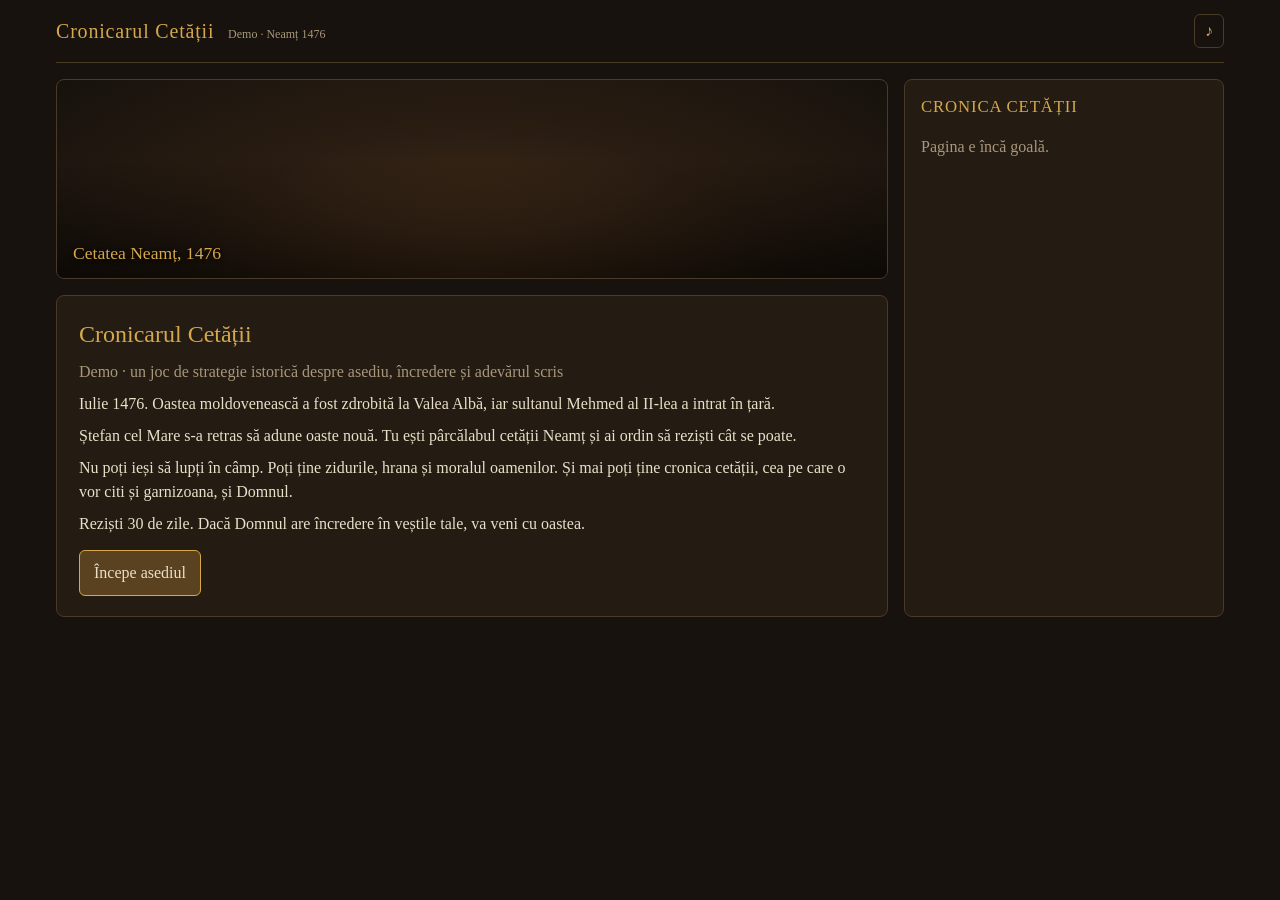
==== index.html @ e3e48b64 "Demo jucabil: Cronicarul Cetății (asediu Neamț 1476) în HTML/JS Co-Authored-By: Claude Sonnet 5.5 <n" ====
<!DOCTYPE html>
<html lang="ro">
<head>
<meta charset="utf-8">
<meta name="viewport" content="width=device-width, initial-scale=1">
<title>Cronicarul Cetății – Demo</title>
<link rel="stylesheet" href="css/style.css">
</head>
<body>
<div id="app">
  <header id="topbar">
    <div class="brand">Cronicarul Cetății <small>Demo · Neamț 1476</small></div>
    <div id="day"></div>
    <div id="resources"></div>
    <button id="mute" title="Sunet" aria-label="Sunet">♪</button>
  </header>
  <main id="main">
    <section id="scene"><div id="scene-caption"></div></section>
    <section id="card"></section>
    <aside id="chron">
      <h2>Cronica cetății</h2>
      <div id="chron-list"><p class="muted">Pagina e încă goală.</p></div>
    </aside>
  </main>
</div>
<script src="js/engine.js"></script>
<script src="js/data.js"></script>
<script src="js/audio.js"></script>
<script src="js/ui.js"></script>
</body>
</html>
---- css/style.css ----
:root {
  --bg: #17120d; --panel: #241b13; --panel2: #2e2318; --ink: #eadfc8; --muted: #a8977a;
  --gold: #d4a84b; --red: #b4443a; --green: #6f9a4f; --line: #4a3a28;
}
* { box-sizing: border-box; }
html, body { margin: 0; background: var(--bg); color: var(--ink);
  font-family: Georgia, 'Palatino Linotype', 'Book Antiqua', serif; line-height: 1.5; }
button { font: inherit; color: inherit; cursor: pointer; }
#app { max-width: 1200px; margin: 0 auto; padding: 0 16px 32px; }

#topbar { display: flex; flex-wrap: wrap; align-items: center; gap: 12px 24px; padding: 14px 0; border-bottom: 1px solid var(--line); }
.brand { font-size: 1.25rem; color: var(--gold); letter-spacing: .04em; }
.brand small { color: var(--muted); font-size: .75rem; margin-left: 8px; letter-spacing: 0; }
#day { color: var(--muted); }
#resources { display: flex; flex-wrap: wrap; gap: 8px; flex: 1; }
.res { position: relative; background: var(--panel); border: 1px solid var(--line); border-radius: 6px; padding: 4px 10px; min-width: 84px; font-size: .9rem; }
.res b { display: block; font-size: 1.05rem; }
.res span.l { color: var(--muted); font-size: .72rem; text-transform: uppercase; letter-spacing: .06em; }
.res.low b { color: var(--red); }
.res .delta { position: absolute; right: 6px; top: 2px; font-size: .8rem; animation: fl 1.6s forwards; }
.delta.up { color: var(--green); } .delta.down { color: var(--red); }
@keyframes fl { from { opacity: 1; transform: translateY(0); } to { opacity: 0; transform: translateY(-10px); } }
#mute { background: none; border: 1px solid var(--line); border-radius: 6px; padding: 4px 10px; color: var(--gold); }
#mute.off { color: var(--muted); text-decoration: line-through; }

#main { display: grid; grid-template-columns: 1fr 320px; grid-template-areas: "scene chron" "card chron"; gap: 16px; margin-top: 16px; }
#scene { grid-area: scene; min-height: 200px; border: 1px solid var(--line); border-radius: 8px; position: relative; overflow: hidden;
  background-size: cover; background-position: center; background-repeat: no-repeat; }
#scene::before { content: ''; position: absolute; inset: 0; background: linear-gradient(transparent 40%, rgba(0,0,0,.65)); }
#scene-caption { position: absolute; left: 16px; bottom: 12px; right: 16px; font-size: 1.1rem; color: var(--gold); text-shadow: 0 1px 4px #000; }
#card { grid-area: card; background: var(--panel); border: 1px solid var(--line); border-radius: 8px; padding: 20px 22px; }
#card h1 { font-size: 1.5rem; margin: 0 0 8px; color: var(--gold); font-weight: normal; }
#card h2 { font-size: 1.25rem; margin: 0 0 8px; color: var(--gold); font-weight: normal; }
#card p { margin: 8px 0; }
.muted { color: var(--muted); }
.fx { color: var(--muted); font-size: .9rem; }
.choices { display: grid; gap: 8px; margin-top: 14px; }
.btn { text-align: left; background: var(--panel2); border: 1px solid var(--line); border-radius: 6px; padding: 10px 14px; transition: border-color .15s, background .15s; }
.btn:hover:not(:disabled) { border-color: var(--gold); background: #38291b; }
.btn:disabled { opacity: .4; cursor: not-allowed; }
.btn small { display: block; color: var(--muted); }
.btn.primary { background: #5a4220; border-color: var(--gold); text-align: center; }
.btn.primary:hover { background: #6d4f26; }
.row { display: flex; gap: 8px; flex-wrap: wrap; margin-top: 14px; }
.ap { color: var(--gold); }
.tone-truth { border-left: 3px solid var(--green); } .tone-glory { border-left: 3px solid var(--gold); } .tone-silence { border-left: 3px solid var(--muted); }
.quote { font-style: italic; color: var(--ink); }

#chron { grid-area: chron; background: var(--panel); border: 1px solid var(--line); border-radius: 8px; padding: 14px 16px; max-height: 76vh; overflow-y: auto; }
#chron h2 { margin: 0 0 10px; font-size: 1.05rem; color: var(--gold); font-weight: normal; letter-spacing: .05em; text-transform: uppercase; }
.entry { margin: 0 0 10px; padding-left: 10px; font-size: .92rem; }
.entry b { color: var(--gold); }

@media (max-width: 860px) {
  #main { grid-template-columns: 1fr; grid-template-areas: "scene" "card" "chron"; }
  #chron { max-height: none; }
}
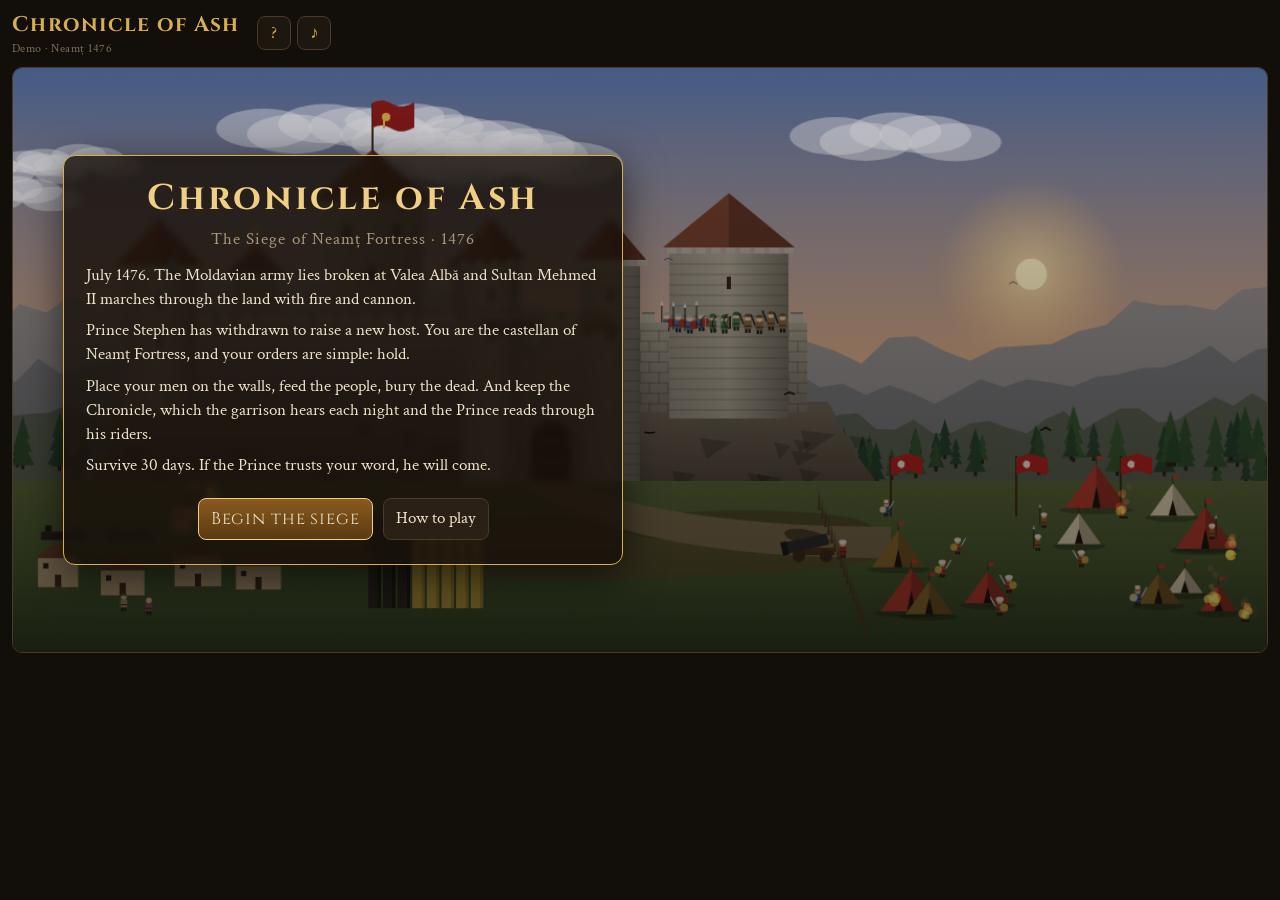
==== commit ba5ca2a7: "Rebuild demo as Chronicle of Ash: animated siege scene, garrison command, assaults, 32 grim events C" ====
--- a/index.html
+++ b/index.html
@@ -1,31 +1,47 @@
 <!DOCTYPE html>
-<html lang="ro">
+<html lang="en">
 <head>
 <meta charset="utf-8">
 <meta name="viewport" content="width=device-width, initial-scale=1">
-<title>Cronicarul Cetății – Demo</title>
+<title>Chronicle of Ash – Siege of Neamț (Demo)</title>
+<link rel="preconnect" href="https://fonts.googleapis.com">
+<link href="https://fonts.googleapis.com/css2?family=Cinzel:wght@500;700&family=Crimson+Text:ital,wght@0,400;0,600;1,400&display=swap" rel="stylesheet">
 <link rel="stylesheet" href="css/style.css">
 </head>
 <body>
 <div id="app">
-  <header id="topbar">
-    <div class="brand">Cronicarul Cetății <small>Demo · Neamț 1476</small></div>
-    <div id="day"></div>
-    <div id="resources"></div>
-    <button id="mute" title="Sunet" aria-label="Sunet">♪</button>
+  <header id="hud">
+    <div class="brand">Chronicle of Ash<small>Demo · Neamț 1476</small></div>
+    <div id="phases"></div>
+    <div id="res"></div>
+    <div id="tools">
+      <button id="btn-help" class="icon" title="How to play" aria-label="How to play">?</button>
+      <button id="btn-mute" class="icon" title="Sound" aria-label="Sound">♪</button>
+    </div>
   </header>
-  <main id="main">
-    <section id="scene"><div id="scene-caption"></div></section>
-    <section id="card"></section>
-    <aside id="chron">
-      <h2>Cronica cetății</h2>
-      <div id="chron-list"><p class="muted">Pagina e încă goală.</p></div>
+  <div id="stage">
+    <div id="main-col">
+      <div id="view-wrap">
+        <canvas id="view" width="1200" height="560"></canvas>
+        <div id="toast"></div>
+        <div id="modal"></div>
+      </div>
+      <div id="bar">
+        <div id="intel"></div>
+        <div id="ap"></div>
+        <button id="btn-end" class="go">Sound the horn</button>
+      </div>
+    </div>
+    <aside id="side">
+      <nav id="tabs"></nav>
+      <div id="panel"></div>
     </aside>
-  </main>
+  </div>
 </div>
 <script src="js/engine.js"></script>
 <script src="js/data.js"></script>
 <script src="js/audio.js"></script>
+<script src="js/scene.js"></script>
 <script src="js/ui.js"></script>
 </body>
 </html>
--- a/css/style.css
+++ b/css/style.css
@@ -1,57 +1,160 @@
 :root {
-  --bg: #17120d; --panel: #241b13; --panel2: #2e2318; --ink: #eadfc8; --muted: #a8977a;
-  --gold: #d4a84b; --red: #b4443a; --green: #6f9a4f; --line: #4a3a28;
+  --bg: #120e0a; --panel: #1e1710; --panel2: #2a2016; --panel3: #35291b; --ink: #ece1c8; --muted: #a8977a; --dim: #7d6f58;
+  --gold: #d9ae4e; --gold2: #f0cf84; --red: #c0483a; --green: #7fa65a; --blue: #6a9ad0; --line: #4a3a28;
+  --serif: 'Crimson Text', Georgia, 'Palatino Linotype', serif; --display: 'Cinzel', Georgia, serif;
 }
 * { box-sizing: border-box; }
-html, body { margin: 0; background: var(--bg); color: var(--ink);
-  font-family: Georgia, 'Palatino Linotype', 'Book Antiqua', serif; line-height: 1.5; }
+html, body { margin: 0; background: var(--bg); color: var(--ink); font-family: var(--serif); font-size: 17px; line-height: 1.4; }
 button { font: inherit; color: inherit; cursor: pointer; }
-#app { max-width: 1200px; margin: 0 auto; padding: 0 16px 32px; }
+button:disabled { cursor: not-allowed; }
+#app { max-width: 1560px; margin: 0 auto; padding: 0 12px 16px; }
 
-#topbar { display: flex; flex-wrap: wrap; align-items: center; gap: 12px 24px; padding: 14px 0; border-bottom: 1px solid var(--line); }
-.brand { font-size: 1.25rem; color: var(--gold); letter-spacing: .04em; }
-.brand small { color: var(--muted); font-size: .75rem; margin-left: 8px; letter-spacing: 0; }
-#day { color: var(--muted); }
-#resources { display: flex; flex-wrap: wrap; gap: 8px; flex: 1; }
-.res { position: relative; background: var(--panel); border: 1px solid var(--line); border-radius: 6px; padding: 4px 10px; min-width: 84px; font-size: .9rem; }
-.res b { display: block; font-size: 1.05rem; }
-.res span.l { color: var(--muted); font-size: .72rem; text-transform: uppercase; letter-spacing: .06em; }
-.res.low b { color: var(--red); }
-.res .delta { position: absolute; right: 6px; top: 2px; font-size: .8rem; animation: fl 1.6s forwards; }
-.delta.up { color: var(--green); } .delta.down { color: var(--red); }
-@keyframes fl { from { opacity: 1; transform: translateY(0); } to { opacity: 0; transform: translateY(-10px); } }
-#mute { background: none; border: 1px solid var(--line); border-radius: 6px; padding: 4px 10px; color: var(--gold); }
-#mute.off { color: var(--muted); text-decoration: line-through; }
+/* ---- HUD ---- */
+#hud { display: flex; flex-wrap: wrap; align-items: center; gap: 8px 18px; padding: 10px 0; }
+.brand { font-family: var(--display); font-weight: 700; font-size: 1.25rem; color: var(--gold); letter-spacing: .06em; white-space: nowrap; }
+.brand small { display: block; font-family: var(--serif); font-weight: 400; font-size: .72rem; color: var(--dim); letter-spacing: .04em; }
+#phases { display: flex; gap: 4px; }
+.ph { padding: 3px 10px; border: 1px solid var(--line); border-radius: 999px; font-size: .78rem; color: var(--dim); font-family: var(--display); letter-spacing: .05em; }
+.ph.on { color: #1a1208; background: var(--gold); border-color: var(--gold2); }
+#res { display: flex; flex-wrap: wrap; gap: 6px; flex: 1; min-width: 280px; }
+.rc { position: relative; display: flex; align-items: center; gap: 6px; background: var(--panel); border: 1px solid var(--line); border-radius: 8px; padding: 3px 10px 3px 8px; min-width: 86px; }
+.rc .ic { font-size: 1.1rem; }
+.rc b { font-size: 1.05rem; line-height: 1; }
+.rc small { display: block; font-size: .66rem; color: var(--dim); text-transform: uppercase; letter-spacing: .07em; line-height: 1; }
+.rc.low b { color: var(--red); }
+.rc .mini { position: absolute; left: 6px; right: 6px; bottom: 2px; height: 2px; background: #000; border-radius: 2px; overflow: hidden; }
+.rc .mini i { display: block; height: 100%; background: var(--gold); }
+.rc .d { position: absolute; right: 6px; top: -9px; font-size: .78rem; font-weight: 600; animation: fl 1.8s forwards; pointer-events: none; }
+.d.up { color: var(--green); } .d.down { color: var(--red); }
+@keyframes fl { from { opacity: 1; transform: translateY(0); } to { opacity: 0; transform: translateY(-12px); } }
+#tools { display: flex; gap: 6px; }
+.icon { width: 34px; height: 34px; background: var(--panel); border: 1px solid var(--line); border-radius: 8px; color: var(--gold); }
+.icon.off { color: var(--dim); text-decoration: line-through; }
 
-#main { display: grid; grid-template-columns: 1fr 320px; grid-template-areas: "scene chron" "card chron"; gap: 16px; margin-top: 16px; }
-#scene { grid-area: scene; min-height: 200px; border: 1px solid var(--line); border-radius: 8px; position: relative; overflow: hidden;
-  background-size: cover; background-position: center; background-repeat: no-repeat; }
-#scene::before { content: ''; position: absolute; inset: 0; background: linear-gradient(transparent 40%, rgba(0,0,0,.65)); }
-#scene-caption { position: absolute; left: 16px; bottom: 12px; right: 16px; font-size: 1.1rem; color: var(--gold); text-shadow: 0 1px 4px #000; }
-#card { grid-area: card; background: var(--panel); border: 1px solid var(--line); border-radius: 8px; padding: 20px 22px; }
-#card h1 { font-size: 1.5rem; margin: 0 0 8px; color: var(--gold); font-weight: normal; }
-#card h2 { font-size: 1.25rem; margin: 0 0 8px; color: var(--gold); font-weight: normal; }
-#card p { margin: 8px 0; }
-.muted { color: var(--muted); }
-.fx { color: var(--muted); font-size: .9rem; }
-.choices { display: grid; gap: 8px; margin-top: 14px; }
-.btn { text-align: left; background: var(--panel2); border: 1px solid var(--line); border-radius: 6px; padding: 10px 14px; transition: border-color .15s, background .15s; }
-.btn:hover:not(:disabled) { border-color: var(--gold); background: #38291b; }
-.btn:disabled { opacity: .4; cursor: not-allowed; }
-.btn small { display: block; color: var(--muted); }
-.btn.primary { background: #5a4220; border-color: var(--gold); text-align: center; }
-.btn.primary:hover { background: #6d4f26; }
-.row { display: flex; gap: 8px; flex-wrap: wrap; margin-top: 14px; }
-.ap { color: var(--gold); }
-.tone-truth { border-left: 3px solid var(--green); } .tone-glory { border-left: 3px solid var(--gold); } .tone-silence { border-left: 3px solid var(--muted); }
-.quote { font-style: italic; color: var(--ink); }
+/* ---- stage ---- */
+#stage { display: grid; grid-template-columns: minmax(0, 1fr) 390px; gap: 12px; align-items: start; }
+#view-wrap { position: relative; border: 1px solid var(--line); border-radius: 10px; overflow: hidden; background: #000; aspect-ratio: 1200 / 560; }
+#view { width: 100%; height: 100%; display: block; }
+#toast { position: absolute; left: 50%; top: 12px; transform: translateX(-50%); max-width: 80%; pointer-events: none; display: flex; flex-direction: column; gap: 6px; align-items: center; }
+.toast { background: rgba(16,11,6,.86); border: 1px solid var(--gold); color: var(--ink); padding: 6px 14px; border-radius: 6px; font-size: .95rem; animation: tin .25s, tout .5s 3.6s forwards; text-align: center; }
+.toast em { color: var(--gold2); font-style: normal; }
+@keyframes tin { from { opacity: 0; transform: translateY(-8px); } }
+@keyframes tout { to { opacity: 0; } }
 
-#chron { grid-area: chron; background: var(--panel); border: 1px solid var(--line); border-radius: 8px; padding: 14px 16px; max-height: 76vh; overflow-y: auto; }
-#chron h2 { margin: 0 0 10px; font-size: 1.05rem; color: var(--gold); font-weight: normal; letter-spacing: .05em; text-transform: uppercase; }
-.entry { margin: 0 0 10px; padding-left: 10px; font-size: .92rem; }
-.entry b { color: var(--gold); }
+#bar { display: flex; flex-wrap: wrap; align-items: center; gap: 10px 16px; margin-top: 10px; padding: 10px 14px; background: var(--panel); border: 1px solid var(--line); border-radius: 10px; }
+#intel { flex: 1; min-width: 220px; font-size: .98rem; }
+#intel b { color: var(--gold2); font-weight: 600; }
+#intel .sub { display: block; color: var(--muted); font-size: .85rem; }
+#ap { display: flex; gap: 6px; align-items: center; color: var(--muted); font-size: .85rem; }
+.pip { width: 14px; height: 14px; border-radius: 50%; border: 2px solid var(--gold); }
+.pip.on { background: var(--gold); box-shadow: 0 0 8px rgba(217,174,78,.7); }
+.go { font-family: var(--display); font-weight: 700; letter-spacing: .06em; padding: 10px 22px; border-radius: 8px; border: 1px solid var(--gold2); background: linear-gradient(#8a5a1e, #5a3a12); color: #fff4d6; }
+.go:hover:not(:disabled) { background: linear-gradient(#a56d24, #6e4617); }
+.go:disabled { opacity: .45; filter: grayscale(.5); }
 
-@media (max-width: 860px) {
-  #main { grid-template-columns: 1fr; grid-template-areas: "scene" "card" "chron"; }
-  #chron { max-height: none; }
+/* ---- side panel ---- */
+#side { background: var(--panel); border: 1px solid var(--line); border-radius: 10px; min-height: 480px; display: flex; flex-direction: column; }
+#tabs { display: flex; border-bottom: 1px solid var(--line); }
+.tab { flex: 1; padding: 9px 4px; background: none; border: 0; border-bottom: 2px solid transparent; color: var(--muted); font-family: var(--display); font-size: .78rem; letter-spacing: .06em; }
+.tab.on { color: var(--gold2); border-bottom-color: var(--gold); background: var(--panel2); }
+#panel { padding: 12px 14px 16px; overflow-y: auto; max-height: calc(100vh - 150px); min-height: 440px; }
+.h3 { font-family: var(--display); font-size: .85rem; letter-spacing: .08em; color: var(--gold); text-transform: uppercase; margin: 14px 0 6px; }
+.h3:first-child { margin-top: 0; }
+.chips { display: flex; flex-wrap: wrap; gap: 6px; }
+.chip { padding: 4px 10px; background: var(--panel2); border: 1px solid var(--line); border-radius: 999px; font-size: .88rem; color: var(--muted); }
+.chip.on { background: #5a4220; color: #fff0cc; border-color: var(--gold); }
+.bar { height: 9px; background: #0d0a06; border-radius: 6px; overflow: hidden; border: 1px solid #000; }
+.bar i { display: block; height: 100%; }
+.kv { display: flex; justify-content: space-between; align-items: center; margin: 5px 0; font-size: .95rem; color: var(--muted); }
+.kv b { color: var(--ink); font-weight: 600; }
+.pips { display: inline-flex; gap: 4px; }
+.pips i { width: 12px; height: 12px; border: 1.5px solid var(--gold); transform: rotate(45deg); display: inline-block; }
+.pips i.on { background: var(--gold); }
+
+.meter { position: relative; height: 24px; background: #0d0a06; border: 1px solid #000; border-radius: 6px; margin: 6px 0 4px; }
+.meter .def { position: absolute; left: 0; top: 0; bottom: 0; border-radius: 5px; opacity: .9; }
+.meter .band { position: absolute; top: -3px; bottom: -3px; background: rgba(214,70,50,.45); border: 1px solid #d64632; }
+.verdict { font-size: .95rem; }
+.verdict b { font-weight: 600; }
+
+.urow { display: grid; grid-template-columns: 26px 1fr auto; align-items: center; gap: 8px; padding: 6px 0; border-bottom: 1px solid rgba(74,58,40,.5); }
+.urow .nm small { display: block; color: var(--dim); font-size: .76rem; }
+.step { display: flex; align-items: center; gap: 4px; }
+.step button { width: 30px; height: 30px; border-radius: 6px; background: var(--panel3); border: 1px solid var(--line); font-weight: 700; color: var(--gold2); }
+.step button:hover:not(:disabled) { border-color: var(--gold); }
+.step button:disabled { opacity: .3; }
+.step span { min-width: 30px; text-align: center; font-weight: 600; font-size: 1.05rem; }
+.btn { display: block; width: 100%; text-align: left; background: var(--panel2); border: 1px solid var(--line); border-radius: 8px; padding: 8px 12px; margin: 6px 0; transition: border-color .12s, background .12s; }
+.btn:hover:not(:disabled) { border-color: var(--gold); background: var(--panel3); }
+.btn:disabled { opacity: .4; }
+.btn.small { display: inline-block; width: auto; padding: 6px 12px; font-size: .9rem; margin: 4px 6px 0 0; }
+.btn.primary { background: linear-gradient(#8a5a1e, #5a3a12); border-color: var(--gold2); text-align: center; font-family: var(--display); letter-spacing: .05em; }
+
+.orders { display: grid; grid-template-columns: 1fr 1fr; gap: 8px; }
+.order { display: block; text-align: left; background: var(--panel2); border: 1px solid var(--line); border-radius: 8px; padding: 8px 10px; min-height: 86px; }
+.order:hover:not(:disabled) { border-color: var(--gold); background: var(--panel3); }
+.order:disabled { opacity: .38; }
+.order .t { font-weight: 600; font-size: .95rem; line-height: 1.15; }
+.order .t span { font-size: 1.15rem; margin-right: 4px; }
+.order .ds { display: block; color: var(--muted); font-size: .8rem; line-height: 1.2; margin-top: 3px; }
+.order .co { display: block; color: var(--gold); font-size: .78rem; margin-top: 3px; }
+
+.chron { margin: 0 0 10px; padding: 4px 0 4px 10px; border-left: 3px solid var(--line); font-size: .95rem; }
+.chron b { color: var(--gold2); font-family: var(--display); font-size: .78rem; letter-spacing: .05em; }
+.chron.truth { border-left-color: var(--green); } .chron.glory { border-left-color: var(--gold); } .chron.silence { border-left-color: var(--dim); font-style: italic; color: var(--muted); }
+.note { color: var(--muted); font-size: .9rem; }
+.legend { display: flex; gap: 12px; flex-wrap: wrap; font-size: .82rem; color: var(--muted); }
+
+/* ---- modals (over canvas) ---- */
+#modal { position: absolute; inset: 0; display: none; align-items: flex-end; justify-content: center; padding: 14px; background: linear-gradient(transparent 20%, rgba(8,5,2,.62)); }
+#modal.on { display: flex; }
+#modal.full { align-items: center; background: rgba(8,5,2,.74); backdrop-filter: blur(2px); }
+.card { width: min(860px, 100%); max-height: 100%; overflow-y: auto; background: linear-gradient(#251b12, #1a130c); border: 1px solid var(--gold); border-radius: 12px; padding: 18px 22px; box-shadow: 0 10px 40px rgba(0,0,0,.6); animation: up .3s ease-out; }
+@keyframes up { from { opacity: 0; transform: translateY(14px); } }
+.card h1 { font-family: var(--display); font-size: 2.3rem; margin: 0; color: var(--gold2); letter-spacing: .08em; text-align: center; }
+.card h2 { font-family: var(--display); font-size: 1.3rem; margin: 0 0 4px; color: var(--gold2); letter-spacing: .05em; }
+.card .sub { text-align: center; color: var(--muted); margin: 4px 0 12px; letter-spacing: .06em; }
+.card p { margin: 8px 0; }
+.card .art { float: left; font-size: 2.4rem; width: 62px; height: 62px; line-height: 62px; text-align: center; margin: 2px 14px 6px 0; background: #0f0a05; border: 1px solid var(--line); border-radius: 50%; }
+.card .quote { font-style: italic; color: var(--gold2); }
+.choice { display: block; width: 100%; text-align: left; margin: 8px 0 0; padding: 10px 14px; background: var(--panel2); border: 1px solid var(--line); border-radius: 8px; }
+.choice:hover { border-color: var(--gold); background: var(--panel3); }
+.choice .l { font-weight: 600; font-size: 1.05rem; }
+.choice .fxs { display: flex; flex-wrap: wrap; gap: 5px; margin-top: 4px; }
+.fx { font-size: .8rem; padding: 1px 8px; border-radius: 999px; border: 1px solid var(--line); }
+.fx.good { color: #b6d99a; border-color: #4d6b36; } .fx.bad { color: #e8a79c; border-color: #7a3228; } .fx.misc { color: var(--gold2); border-color: #6a5320; }
+.tone { border-left: 4px solid var(--line); }
+.tone.truth { border-left-color: var(--green); } .tone.glory { border-left-color: var(--gold); } .tone.silence { border-left-color: var(--dim); }
+.tone .tx { display: block; color: var(--muted); font-style: italic; font-size: .92rem; margin-top: 3px; }
+.rtable { width: 100%; border-collapse: collapse; margin: 10px 0; font-size: .95rem; }
+.rtable td, .rtable th { padding: 5px 8px; border-bottom: 1px solid rgba(74,58,40,.6); text-align: left; }
+.rtable th { color: var(--dim); font-weight: 400; font-size: .76rem; text-transform: uppercase; letter-spacing: .07em; }
+.badge { display: inline-block; padding: 1px 9px; border-radius: 999px; font-size: .8rem; font-weight: 600; letter-spacing: .03em; }
+.badge.repelled { background: #2f4a22; color: #c6e8a8; } .badge.held { background: #3d4a22; color: #dce8a8; } .badge.bloody { background: #5a4a1e; color: #f0dca0; }
+.badge.breach { background: #6a3418; color: #f6c9a0; } .badge.collapse { background: #6a1f1a; color: #f6b4ac; }
+.row { display: flex; flex-wrap: wrap; gap: 10px; justify-content: center; margin-top: 14px; }
+.row .btn { width: auto; }
+.scroll { max-height: 220px; overflow-y: auto; padding: 8px 12px; background: #e8dcc0; color: #2a1d10; border-radius: 6px; font-size: .98rem; margin-top: 10px; box-shadow: inset 0 0 30px rgba(120,80,30,.35); }
+.scroll p { margin: 5px 0; }
+
+@media (max-width: 1060px) {
+  #stage { grid-template-columns: 1fr; }
+  #panel { max-height: none; }
+  .card h1 { font-size: 1.6rem; }
 }
+@media (max-width: 640px) { #modal { padding: 6px; } .card { padding: 12px 14px; } .orders { grid-template-columns: 1fr; } }
+
+/* title screen: show the living scene */
+#app.is-title #bar, #app.is-title #side, #app.is-title #res, #app.is-title #phases { display: none; }
+#app.is-title #stage { grid-template-columns: 1fr; }
+#modal.title { background: linear-gradient(rgba(8,5,2,.15), rgba(8,5,2,.55)); align-items: center; justify-content: flex-start; padding-left: 4%; }
+#modal.title .card { width: min(560px, 92%); background: rgba(24,17,10,.82); backdrop-filter: blur(3px); }
+#modal.title .card h1 { font-size: 2.1rem; }
+
+@media (max-width: 700px) {
+  #modal.on { position: fixed; inset: 0; z-index: 50; align-items: center; background: rgba(8,5,2,.86); padding: 10px; }
+  #modal.title { justify-content: center; padding-left: 10px; }
+  .card { max-height: 92vh; }
+  #hud { gap: 6px 10px; }
+  .rc { min-width: 74px; }
+}
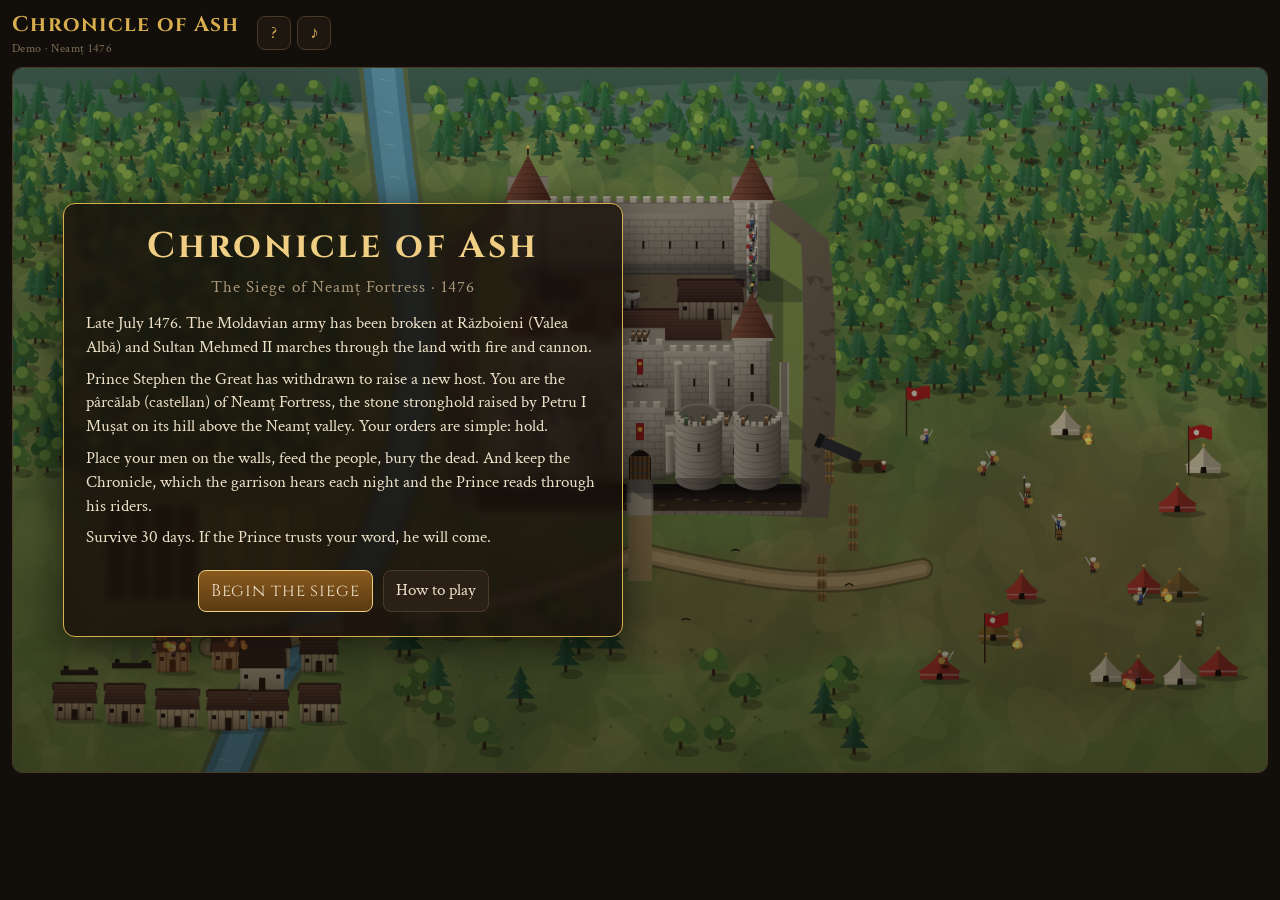
==== commit 6234a8c2: "Oblique top-down scene after the real Neamț plan, bigger overview, asset hooks and Gemini/ElevenLabs" ====
--- a/index.html
+++ b/index.html
@@ -22,7 +22,7 @@
   <div id="stage">
     <div id="main-col">
       <div id="view-wrap">
-        <canvas id="view" width="1200" height="560"></canvas>
+        <canvas id="view" width="1600" height="900"></canvas>
         <div id="toast"></div>
         <div id="modal"></div>
       </div>
--- a/css/style.css
+++ b/css/style.css
@@ -33,7 +33,7 @@
 
 /* ---- stage ---- */
 #stage { display: grid; grid-template-columns: minmax(0, 1fr) 390px; gap: 12px; align-items: start; }
-#view-wrap { position: relative; border: 1px solid var(--line); border-radius: 10px; overflow: hidden; background: #000; aspect-ratio: 1200 / 560; }
+#view-wrap { position: relative; border: 1px solid var(--line); border-radius: 10px; overflow: hidden; background: #000; aspect-ratio: 1600 / 900; }
 #view { width: 100%; height: 100%; display: block; }
 #toast { position: absolute; left: 50%; top: 12px; transform: translateX(-50%); max-width: 80%; pointer-events: none; display: flex; flex-direction: column; gap: 6px; align-items: center; }
 .toast { background: rgba(16,11,6,.86); border: 1px solid var(--gold); color: var(--ink); padding: 6px 14px; border-radius: 6px; font-size: .95rem; animation: tin .25s, tout .5s 3.6s forwards; text-align: center; }
@@ -158,3 +158,5 @@
   #hud { gap: 6px 10px; }
   .rc { min-width: 74px; }
 }
+
+.card .banner { display: block; width: 100%; height: 170px; object-fit: cover; border-radius: 8px; margin: 0 0 12px; border: 1px solid var(--line); }
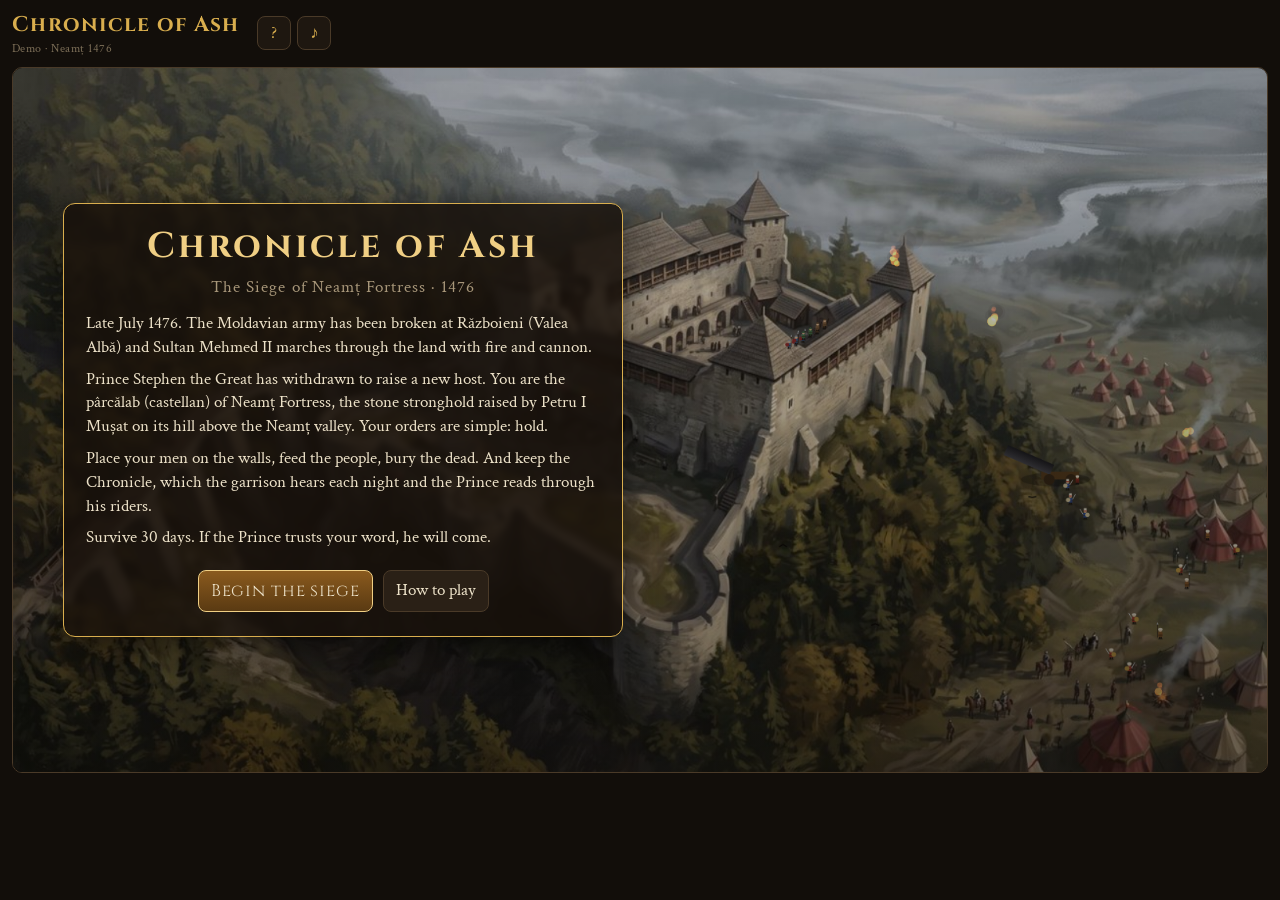
==== commit 87763cc4: "Painted-plate mode with living layers, campaign map tab, host progress, world reactions; Gemini V2 p" ====
--- a/index.html
+++ b/index.html
@@ -42,6 +42,7 @@
 <script src="js/data.js"></script>
 <script src="js/audio.js"></script>
 <script src="js/scene.js"></script>
+<script src="js/map.js"></script>
 <script src="js/ui.js"></script>
 </body>
 </html>
--- a/css/style.css
+++ b/css/style.css
@@ -159,4 +159,7 @@
   .rc { min-width: 74px; }
 }
 
-.card .banner { display: block; width: 100%; height: 170px; object-fit: cover; border-radius: 8px; margin: 0 0 12px; border: 1px solid var(--line); }
+.card .banner { display: block; width: 100%; height: 230px; object-fit: cover; object-position: center 40%; border-radius: 8px; margin: 0 0 12px; border: 1px solid var(--line); }
+
+.mapcv { width: 100%; height: auto; border: 1px solid var(--line); border-radius: 8px; display: block; margin-bottom: 8px; }
+.tab { font-size: .7rem; letter-spacing: .03em; padding: 9px 2px; }
